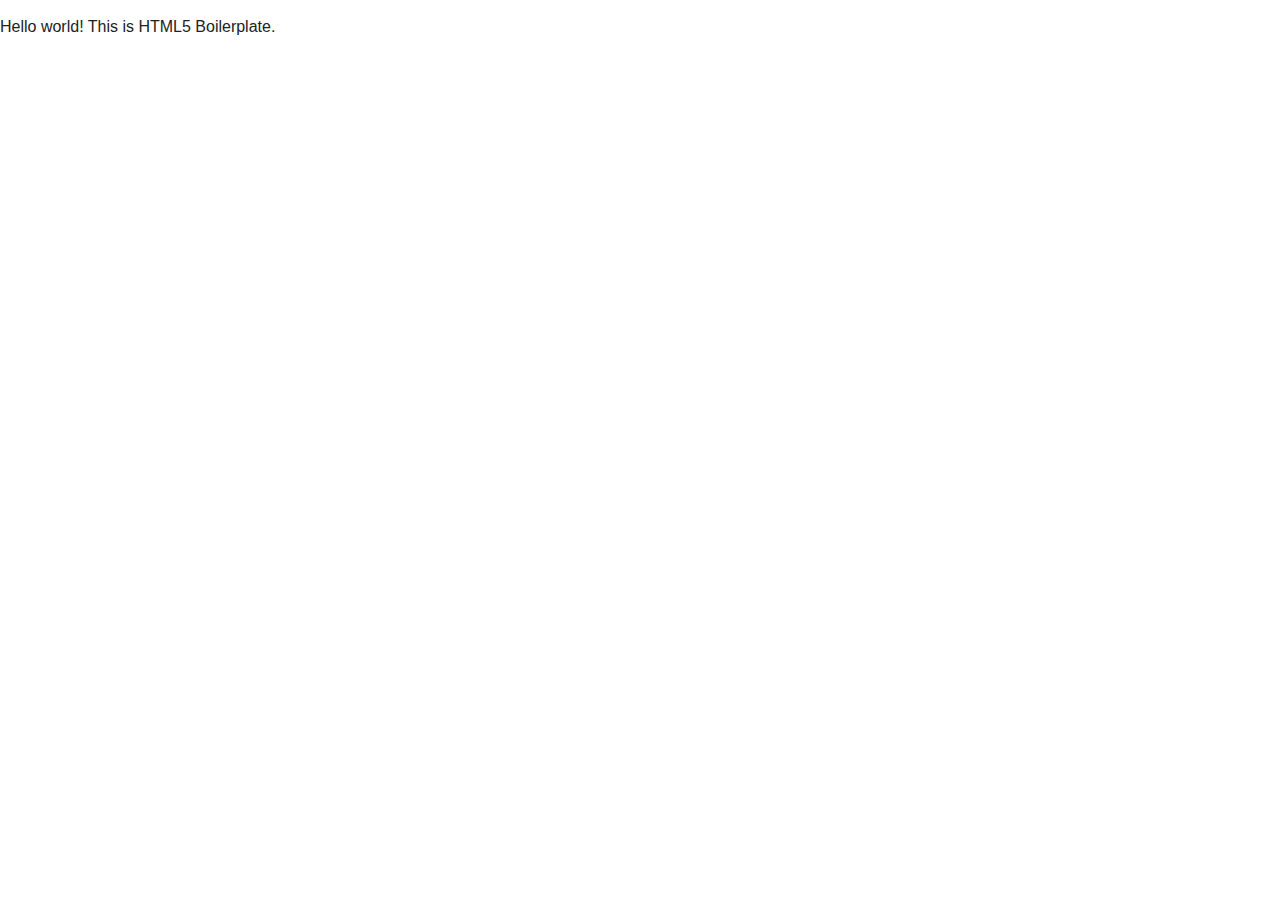
==== about/index.html @ 2ca526d1 "adding content and structure to responsive website design project" ====
<!doctype html>
<html class="no-js" lang="">
    <head>
        <meta charset="utf-8">
        <meta http-equiv="x-ua-compatible" content="ie=edge">
        <title></title>
        <meta name="description" content="">
        <meta name="viewport" content="width=device-width, initial-scale=1">

        <link rel="apple-touch-icon" href="../apple-touch-icon.png">
        <!-- Place favicon.ico in the root directory -->

        <link rel="stylesheet" href="../css/normalize.css">
        <link rel="stylesheet" href="../css/main.css">
        <script src="../js/vendor/modernizr-2.8.3.min.js"></script>
    </head>
    <body>
        <!--[if lt IE 8]>
            <p class="browserupgrade">You are using an <strong>outdated</strong> browser. Please <a href="http://browsehappy.com/">upgrade your browser</a> to improve your experience.</p>
        <![endif]-->

        <!-- Add your site or application content here -->
        <p>Hello world! This is HTML5 Boilerplate.</p>

        <script src="https://code.jquery.com/jquery-1.12.0.min.js"></script>
        <script>window.jQuery || document.write('<script src="../js/vendor/jquery-1.12.0.min.js"><\/script>')</script>
        <script src="../js/plugins.js"></script>
        <script src="../js/main.js"></script>

        <!-- Google Analytics: change UA-XXXXX-X to be your site's ID. -->
        <script>
            (function(b,o,i,l,e,r){b.GoogleAnalyticsObject=l;b[l]||(b[l]=
            function(){(b[l].q=b[l].q||[]).push(arguments)});b[l].l=+new Date;
            e=o.createElement(i);r=o.getElementsByTagName(i)[0];
            e.src='https://www.google-analytics.com/analytics.js';
            r.parentNode.insertBefore(e,r)}(window,document,'script','ga'));
            ga('create','UA-XXXXX-X','auto');ga('send','pageview');
        </script>
    </body>
</html>
---- css/main.css ----
/*! HTML5 Boilerplate v5.3.0 | MIT License | https://html5boilerplate.com/ */

/*
 * What follows is the result of much research on cross-browser styling.
 * Credit left inline and big thanks to Nicolas Gallagher, Jonathan Neal,
 * Kroc Camen, and the H5BP dev community and team.
 */

/* ==========================================================================
   Base styles: opinionated defaults
   ========================================================================== */

html {
    color: #222;
    font-size: 1em;
    line-height: 1.4;
}

/*
 * Remove text-shadow in selection highlight:
 * https://twitter.com/miketaylr/status/12228805301
 *
 * These selection rule sets have to be separate.
 * Customize the background color to match your design.
 */

::-moz-selection {
    background: #b3d4fc;
    text-shadow: none;
}

::selection {
    background: #b3d4fc;
    text-shadow: none;
}

/*
 * A better looking default horizontal rule
 */

hr {
    display: block;
    height: 1px;
    border: 0;
    border-top: 1px solid #ccc;
    margin: 1em 0;
    padding: 0;
}

/*
 * Remove the gap between audio, canvas, iframes,
 * images, videos and the bottom of their containers:
 * https://github.com/h5bp/html5-boilerplate/issues/440
 */

audio,
canvas,
iframe,
img,
svg,
video {
    vertical-align: middle;
}

/*
 * Remove default fieldset styles.
 */

fieldset {
    border: 0;
    margin: 0;
    padding: 0;
}

/*
 * Allow only vertical resizing of textareas.
 */

textarea {
    resize: vertical;
}

/* ==========================================================================
   Browser Upgrade Prompt
   ========================================================================== */

.browserupgrade {
    margin: 0.2em 0;
    background: #ccc;
    color: #000;
    padding: 0.2em 0;
}

/* ==========================================================================
   Author's custom styles
   ========================================================================== */

















/* ==========================================================================
   Helper classes
   ========================================================================== */

/*
 * Hide visually and from screen readers
 */

.hidden {
    display: none !important;
}

/*
 * Hide only visually, but have it available for screen readers:
 * http://snook.ca/archives/html_and_css/hiding-content-for-accessibility
 */

.visuallyhidden {
    border: 0;
    clip: rect(0 0 0 0);
    height: 1px;
    margin: -1px;
    overflow: hidden;
    padding: 0;
    position: absolute;
    width: 1px;
}

/*
 * Extends the .visuallyhidden class to allow the element
 * to be focusable when navigated to via the keyboard:
 * https://www.drupal.org/node/897638
 */

.visuallyhidden.focusable:active,
.visuallyhidden.focusable:focus {
    clip: auto;
    height: auto;
    margin: 0;
    overflow: visible;
    position: static;
    width: auto;
}

/*
 * Hide visually and from screen readers, but maintain layout
 */

.invisible {
    visibility: hidden;
}

/*
 * Clearfix: contain floats
 *
 * For modern browsers
 * 1. The space content is one way to avoid an Opera bug when the
 *    `contenteditable` attribute is included anywhere else in the document.
 *    Otherwise it causes space to appear at the top and bottom of elements
 *    that receive the `clearfix` class.
 * 2. The use of `table` rather than `block` is only necessary if using
 *    `:before` to contain the top-margins of child elements.
 */

.clearfix:before,
.clearfix:after {
    content: " "; /* 1 */
    display: table; /* 2 */
}

.clearfix:after {
    clear: both;
}

/* ==========================================================================
   EXAMPLE Media Queries for Responsive Design.
   These examples override the primary ('mobile first') styles.
   Modify as content requires.
   ========================================================================== */

@media only screen and (min-width: 35em) {
    /* Style adjustments for viewports that meet the condition */
}

@media print,
       (-webkit-min-device-pixel-ratio: 1.25),
       (min-resolution: 1.25dppx),
       (min-resolution: 120dpi) {
    /* Style adjustments for high resolution devices */
}

/* ==========================================================================
   Print styles.
   Inlined to avoid the additional HTTP request:
   http://www.phpied.com/delay-loading-your-print-css/
   ========================================================================== */

@media print {
    *,
    *:before,
    *:after,
    *:first-letter,
    *:first-line {
        background: transparent !important;
        color: #000 !important; /* Black prints faster:
                                   http://www.sanbeiji.com/archives/953 */
        box-shadow: none !important;
        text-shadow: none !important;
    }

    a,
    a:visited {
        text-decoration: underline;
    }

    a[href]:after {
        content: " (" attr(href) ")";
    }

    abbr[title]:after {
        content: " (" attr(title) ")";
    }

    /*
     * Don't show links that are fragment identifiers,
     * or use the `javascript:` pseudo protocol
     */

    a[href^="#"]:after,
    a[href^="javascript:"]:after {
        content: "";
    }

    pre,
    blockquote {
        border: 1px solid #999;
        page-break-inside: avoid;
    }

    /*
     * Printing Tables:
     * http://css-discuss.incutio.com/wiki/Printing_Tables
     */

    thead {
        display: table-header-group;
    }

    tr,
    img {
        page-break-inside: avoid;
    }

    img {
        max-width: 100% !important;
    }

    p,
    h2,
    h3 {
        orphans: 3;
        widows: 3;
    }

    h2,
    h3 {
        page-break-after: avoid;
    }
}
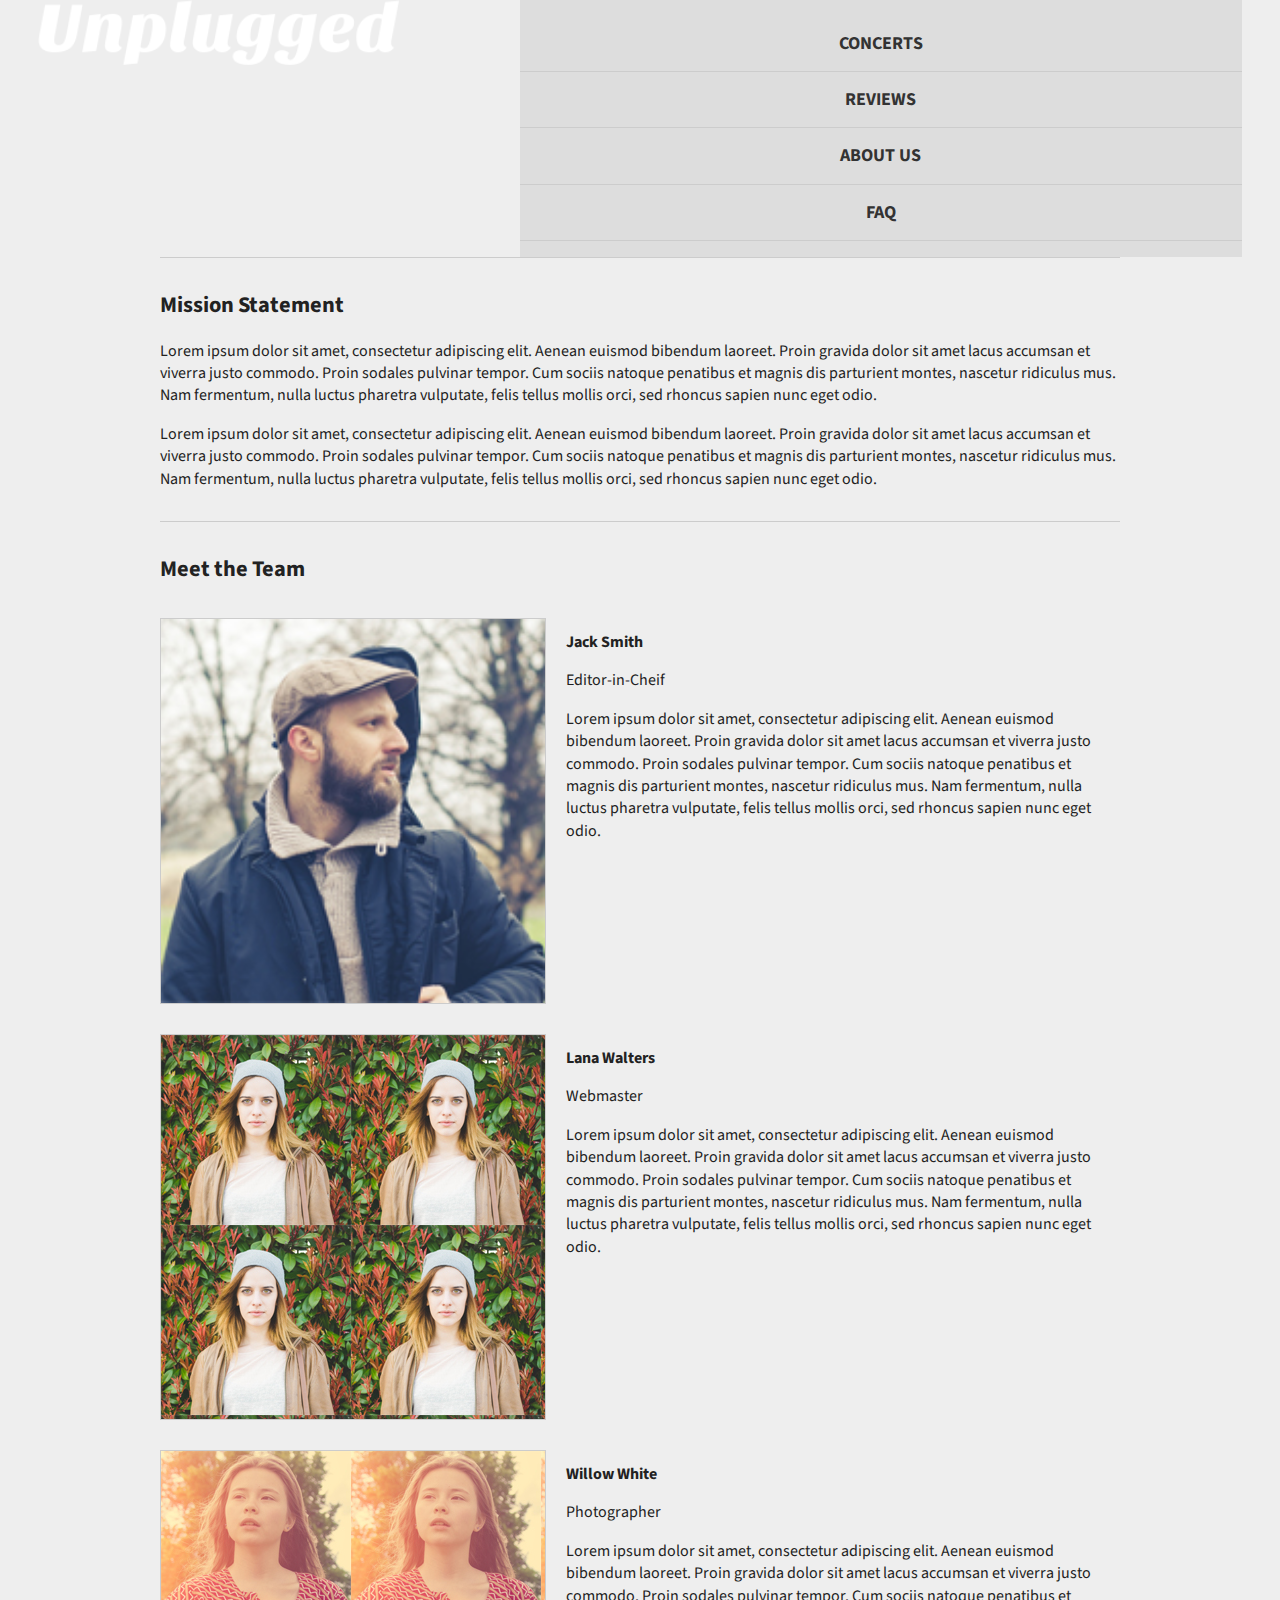
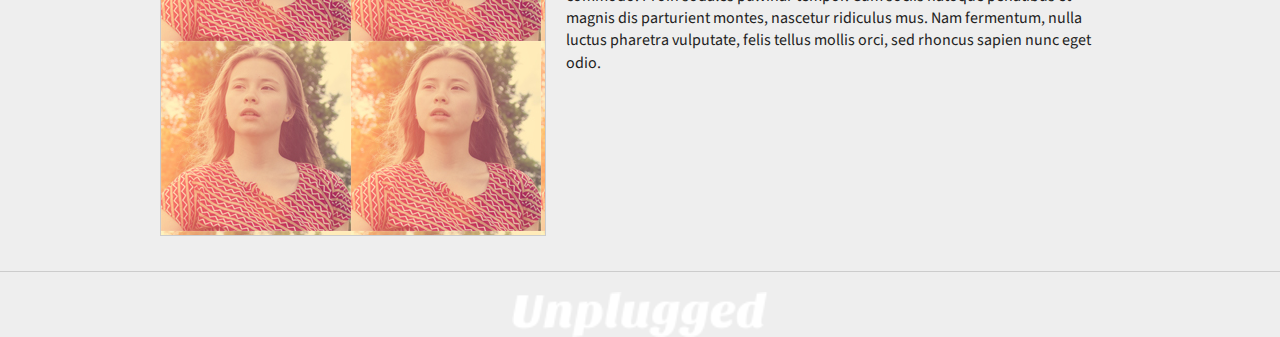
==== commit f4f6179b: "added all images, updated content and css" ====
--- a/about/index.html
+++ b/about/index.html
@@ -13,6 +13,11 @@
         <link rel="stylesheet" href="../css/normalize.css">
         <link rel="stylesheet" href="../css/main.css">
         <script src="../js/vendor/modernizr-2.8.3.min.js"></script>
+
+        <!-- Fonts -->
+        <link href='http://fonts.googleapis.com/css?family=Source+Sans+Pro:400,700,400italic,700italic' rel='stylesheet' type='text/css'>
+        <link rel="stylesheet" href="../css/font-awesome.min.css">
+        
     </head>
     <body>
         <!--[if lt IE 8]>
@@ -20,7 +25,62 @@
         <![endif]-->
 
         <!-- Add your site or application content here -->
-        <p>Hello world! This is HTML5 Boilerplate.</p>
+        <header class="main-header clearfix">
+            <h1 id="logo">
+                <a href="../index.html"><img src="../img/unplugged-logo-header.png" alt="Unplugged" /></a>
+            </h1>
+            <nav class="about-nav">
+                <ul>
+                    <li><a href="../concerts/index.html">Concerts</a></li>
+                    <li><a href="../reviews/index.html">Reviews</a></li>
+                    <li><a href="#">About Us</a></li>
+                    <li><a href="faq.html">FAQ</a></li>  
+                </ul>
+            </nav>
+        </header>
+        
+
+        <main>
+        
+            <div class="mission">
+                <h1>Mission Statement</h1>
+                <p>Lorem ipsum dolor sit amet, consectetur adipiscing elit. Aenean euismod bibendum laoreet. Proin gravida dolor sit amet lacus accumsan et viverra justo commodo. Proin sodales pulvinar tempor. Cum sociis natoque penatibus et magnis dis parturient montes, nascetur ridiculus mus. Nam fermentum, nulla luctus pharetra vulputate, felis tellus mollis orci, sed rhoncus sapien nunc eget odio.</p>
+
+                <p>Lorem ipsum dolor sit amet, consectetur adipiscing elit. Aenean euismod bibendum laoreet. Proin gravida dolor sit amet lacus accumsan et viverra justo commodo. Proin sodales pulvinar tempor. Cum sociis natoque penatibus et magnis dis parturient montes, nascetur ridiculus mus. Nam fermentum, nulla luctus pharetra vulputate, felis tellus mollis orci, sed rhoncus sapien nunc eget odio.</p>
+            </div><!--mission-->
+
+            <div class="team">
+                <h1>Meet the Team</h1>
+
+                <div class="team-member clearfix">
+                    <div class="team-img" id="team-img-jack"></div>
+                    <h2 class="team-name">Jack Smith</h2>
+                    <p class="team-title">Editor-in-Cheif</p>
+                    <p class="team-description">Lorem ipsum dolor sit amet, consectetur adipiscing elit. Aenean euismod bibendum laoreet. Proin gravida dolor sit amet lacus accumsan et viverra justo commodo. Proin sodales pulvinar tempor. Cum sociis natoque penatibus et magnis dis parturient montes, nascetur ridiculus mus. Nam fermentum, nulla luctus pharetra vulputate, felis tellus mollis orci, sed rhoncus sapien nunc eget odio.</p>
+                </div><!--team-member-->
+
+                <div class="team-member clearfix">
+                    <div class="team-img" id="team-img-lana"></div>
+                    <h2 class="team-name">Lana Walters</h2>
+                    <p class="team-title">Webmaster</p>
+                    <p class="team-description">Lorem ipsum dolor sit amet, consectetur adipiscing elit. Aenean euismod bibendum laoreet. Proin gravida dolor sit amet lacus accumsan et viverra justo commodo. Proin sodales pulvinar tempor. Cum sociis natoque penatibus et magnis dis parturient montes, nascetur ridiculus mus. Nam fermentum, nulla luctus pharetra vulputate, felis tellus mollis orci, sed rhoncus sapien nunc eget odio.</p>
+                </div><!--team-member-->
+
+                <div class="team-member clearfix">
+                    <div class="team-img" id="team-img-willow"></div>
+                    <h2 class="team-name">Willow White</h2>
+                    <p class="team-title">Photographer</p>
+                    <p class="team-description">Lorem ipsum dolor sit amet, consectetur adipiscing elit. Aenean euismod bibendum laoreet. Proin gravida dolor sit amet lacus accumsan et viverra justo commodo. Proin sodales pulvinar tempor. Cum sociis natoque penatibus et magnis dis parturient montes, nascetur ridiculus mus. Nam fermentum, nulla luctus pharetra vulputate, felis tellus mollis orci, sed rhoncus sapien nunc eget odio.</p>
+                </div><!--team-member-->
+            </div><!--team -->
+        </main> <!-- main-content -->
+        
+         <!-- Footer -->
+        <footer>
+            <div id="footer-logo">
+                <img src="../img/unplugged-logo-footer.png" alt="footer logo unplugged">
+            </div>
+        </footer>
 
         <script src="https://code.jquery.com/jquery-1.12.0.min.js"></script>
         <script>window.jQuery || document.write('<script src="../js/vendor/jquery-1.12.0.min.js"><\/script>')</script>
--- a/css/main.css
+++ b/css/main.css
@@ -95,10 +95,324 @@
    Author's custom styles
    ========================================================================== */
 
-
-
-
-
+/* COLOR HEX CODES for reference =============================================
+
+Dark Pink (Magenta): #b21e49;
+Light Grey: #eee;
+Bright Pink: #ff1256;
+Dark Grey: #222;
+Blue: #23a4cc;
+
+============================================= */
+
+/*GLOBAL STYLES*/
+body, html {
+    font-family: 'Source Sans Pro', sans-serif;
+    font-size: 16px;
+    color: #222;
+    background-color: #eee;
+}
+
+a {
+    font-weight: 700;
+    color: #23a4cc;
+    text-decoration: none;
+}
+
+p {
+    font-size: 1em;
+    line-height: 1.4;
+}
+
+img {
+    width: 100%;
+    height: auto;
+}
+
+h1, h2, h3, h4 {
+    font-weight: 700;
+}
+
+h1 {
+    font-size: 1.4em;
+    line-height: 1.6;
+}
+
+h2 {
+    font-size: 1em;
+}
+
+.btn {
+    background-color: #b21e49;
+    border: none;
+    color: #fff;
+    font-weight: 700;
+    text-transform: uppercase;
+    line-height: 2.5;
+    text-align: center;
+    box-shadow: 2px 2px 0px #DADADA;
+    height: 2.5em;
+    width: 100%;
+    display: block;
+}
+
+.btn:hover {
+    background-color: #ff1256;
+}
+
+input.btn {
+    background-color: #ff1256;
+}
+
+input.btn:hover {
+    background-color: #b21e49;
+}
+
+/*!!!!!!!!!!!!!!&&&&&%%%%%$$$$$######*** I DON'T SEE THIS CLASS ANYWHERE IN THE HTML FILES IN THE SOLUTION CODE **********/
+.no-border {
+    border: none;
+}
+
+/** Header =========*/
+
+.main-header {
+    width: 100%;
+    background: #eee;
+    margin: auto;
+}
+
+#logo {
+    width: 100%;
+    margin: 0 auto;
+    text-align: center;
+    padding: 0;
+}
+
+#logo img {
+    width: 100%;
+    margin: auto;
+}
+
+nav {
+    width: 100%;
+    background: #ddd;
+}
+
+nav ul {
+    list-style: none;
+    padding: 0;
+}
+
+nav ul li {
+    border-bottom: 1px solid #ccc;
+    text-align: center;
+    padding: 15px 0;
+}
+
+nav ul li a {
+    font-size: 1.125em;
+    text-transform: uppercase;
+    color: #333;
+}
+
+nav ul li a:hover {
+    color: #ff1256;
+}
+
+/** Main Content Area =========*/
+
+main {
+    width: 96%;
+    padding: 0 2%;
+    margin: auto;
+    max-width: 960px;
+}
+
+/* HOME PAGE AND REVIEWS PAGE ================================ */
+
+/* Featured News Item =========================== */
+
+.top-story {
+    width: 100%;
+    border-bottom: 1px solid #ccc;
+}
+
+.top-img {
+    width: 100%;
+    margin: 0;
+    height: auto;
+}
+
+/* Side Bar =========================== */
+
+.sidebar {
+    width: 100%;
+}
+
+.newsletter {
+    border-bottom: 1px solid #ccc;
+    padding-bottom: 20px;
+}
+
+.newsletter input {
+    width: 100%;
+    box-sizing: border-box;
+}
+
+.newsletter input[type="text"] {
+    margin-bottom: 10px;
+    padding: 5px 0;
+}
+
+.sidebar-upcoming,
+.sidebar-faq {
+    display: none;
+}
+
+.detail .newsletter {
+    border-bottom: none;
+}
+
+/* News/Reviews Feed Section =========================== */
+
+.feed {
+    width: 100%;
+}
+
+.feed p {
+    display: none;
+}
+
+.feed-item {
+    clear: both;
+    border-bottom: 1px solid #ccc;
+    padding-bottom: 15px;
+}
+
+.feed-type {
+    text-transform: uppercase;
+    font-size: 0.8em;
+}
+
+.feed-item h2 {
+    margin: 0;
+}
+
+.feed-item h2 a {
+    color: #222;
+}
+
+.feed-item h2 a:hover {
+    color: #23a4cc;
+}
+
+.feed-item:nth-child(7) {
+    border-bottom: none;
+}
+
+/*THESE ARE MOBILE STYLES, RIGHT?? SO WHY AREN'T THEY 45% AND 50% ON SAME LINE IN MOBILE VIEW??
+THEY DON'T SPLIT UNTIL 940px*/
+.feed-img {
+    width: 45%;
+    padding-left: 0;
+    padding-right: 2.5%;
+    float: left;
+    margin: 0;
+    /*OPTION B:*/
+    /*width: 45%;
+    float: left;
+    margin: 0;
+    padding-right: 3%;*/
+}
+
+.feed-info {
+    width: 50%;
+    padding-left: 2.5%;
+    padding-right: 0;
+    float: left;
+    /*OPTION B:*/
+    /*width: 42%;
+    float: left;*/
+}
+
+/* DETAIL PAGES ================================ */
+
+.reviews-img, .news-img {
+    width: 100%;
+    margin: 0;
+}
+
+/* ABOUT PAGE ================================ */
+    
+.mission {
+    border-top: 1px solid #ccc;
+    border-bottom: 1px solid #ccc;
+    padding: 15px 0;
+}
+
+.team {
+    padding-top: 15px;
+}
+
+.team-member {
+    padding: 15px 0;
+}
+
+.team-img {
+    background-position: center;
+    background-size: cover;
+    background-repeat: no-repeat;
+    width: 40%;
+    padding-bottom: 40%;
+    float: left;
+    margin-right: 20px;
+    border: 1px solid #ccc;
+}
+
+.team-name {
+
+}
+
+.team-description {
+
+}
+
+#team-img-jack {
+    background: url('../img/team-member-1-jack.jpg');
+}
+
+#team-img-lana {
+    background: url('../img/team-member-2-lana.jpg');
+}
+
+#team-img-willow {
+    background: url('../img/team-member-3-willow.jpg');
+}
+
+#team-img-jack {
+    background-position: center;
+    background-size: cover;
+    background-repeat: no-repeat;
+}
+
+/** Footer =========*/
+
+footer {
+    width: 100%;
+    margin: auto;
+    border-top: 1px solid #ccc;
+    padding-top: 20px;
+    margin-top: 20px;
+    clear: both;
+}
+
+#footer-logo {
+    width: 47.5%;
+    margin: auto;
+}
+
+/*!!!! CLEARFIX !!!!!
+SEE LINES 372-392. Clearfix is only used there. No CSS for .clearfix that doesn't ALSO have a pseudoclass. So why did we add the clearfix class like 8 times in index.html???  Does it actually do anything??? Since the CSS is only for pseudoclasses???*/
 
 
 
@@ -191,15 +505,182 @@
    Modify as content requires.
    ========================================================================== */
 
-@media only screen and (min-width: 35em) {
-    /* Style adjustments for viewports that meet the condition */
-}
-
-@media print,
-       (-webkit-min-device-pixel-ratio: 1.25),
-       (min-resolution: 1.25dppx),
-       (min-resolution: 120dpi) {
-    /* Style adjustments for high resolution devices */
+/*Going UP in size from mobile = using the min-width property. As soon as browser window or device size is at LEAST the specified min-width, styles will change.*/
+
+@media screen and (min-width: 768px) {
+    /*Tablet styles*/
+    
+    /*Header*/
+    .main-header {
+        width: 94%;
+    }
+
+    #logo {
+        width: 40%;
+        float: left;
+    }
+
+    nav {
+        width: 60%;
+        float: right;
+    }
+    
+    /* Featured News Item (Hero Area) =========================== */
+    .top-story {
+        width: 100%;
+    }
+
+    .top-img {
+        width: 57%;
+        float: left;
+        padding-right: 3%;
+    }
+
+    .top-info {
+        width: 37%;
+        float: left;
+    }
+    
+    /* Side Bar =========================== */
+    .sidebar {
+        clear: both;
+        width: 37%;
+        float: right;
+    }
+
+    .sidebar-upcoming, .sidebar-faq {
+        display: block;
+    }
+
+    /* News/Reviews Feed Section =========================== */
+    .feed {
+        width: 60%;
+        float: left;
+        border-right: 1px solid #ccc;
+    }
+ 
+    .feed-img {
+        width: 35%;
+    }
+
+    /* Detail Pages ================================ */
+    .reviews-img, .news-img {
+        width: 50%;
+        margin: 2%;
+        float: left;
+    }
+ 
+    .detail-title {
+        width: 48%;
+        float: left;
+    }
+
+    aside.detail {
+        width: 100%;    
+    }
+
+    .detail .newsletter h2 {
+        display: inline;
+    }
+
+    .detail .newsletter input {
+        display: inline;
+    }
+
+    /* Footer =========================== */
+    footer {
+        width: 100%;
+        clear: both;
+    }
+
+    #footer-logo {
+        width: 30%;
+        margin: auto;
+    }
+}
+
+@media screen and (min-width: 940px) {
+    /*Desktop styles*/
+    /* Header =========================== */
+    #logo {
+        width: 30%;
+    }
+    nav {
+        width: 60%;
+    }
+    
+    /* Featured News Item =========================== */    
+    .top-story {
+        width: 65%;
+        float: left;
+        border: none;
+    }
+
+    .top-img {
+        width: 100%;
+    }
+    
+    .top-info {
+        width: 100%;
+        float: none;
+    }
+    
+    /* Side Bar =========================== */
+    .sidebar {
+        clear: none;
+        width: 30%;
+        float: right;
+    }
+    
+    /* News/Reviews Feed Section =========================== */
+    .feed {
+        width: 100%;
+        float: none;
+        clear: both;    
+    }
+    
+    .feed p {
+        display: block;
+    }
+ 
+    .feed-img {
+        width: 20%;
+    }
+    
+    /* DETAILED PAGES ================================ */
+    article.detailed-content {
+        width: 65%;
+        float: left;
+    }
+    
+    .reviews-img, .news-img {
+        width: 100%;
+        float: none;
+    }
+    
+    .detail-title {
+        width: 100%;
+        float: none;
+    }
+
+    .detail {
+        width: 30%;
+        float: left;
+    }
+    
+    .detail .newsletter input {
+        display: block;
+        width: 100%;
+    }
+    
+    /* Footer =========================== */
+    footer {
+        width: 100%;
+    }   
+
+    #footer-logo {
+        width: 20%;
+    }   
 }
 
 /* ==========================================================================
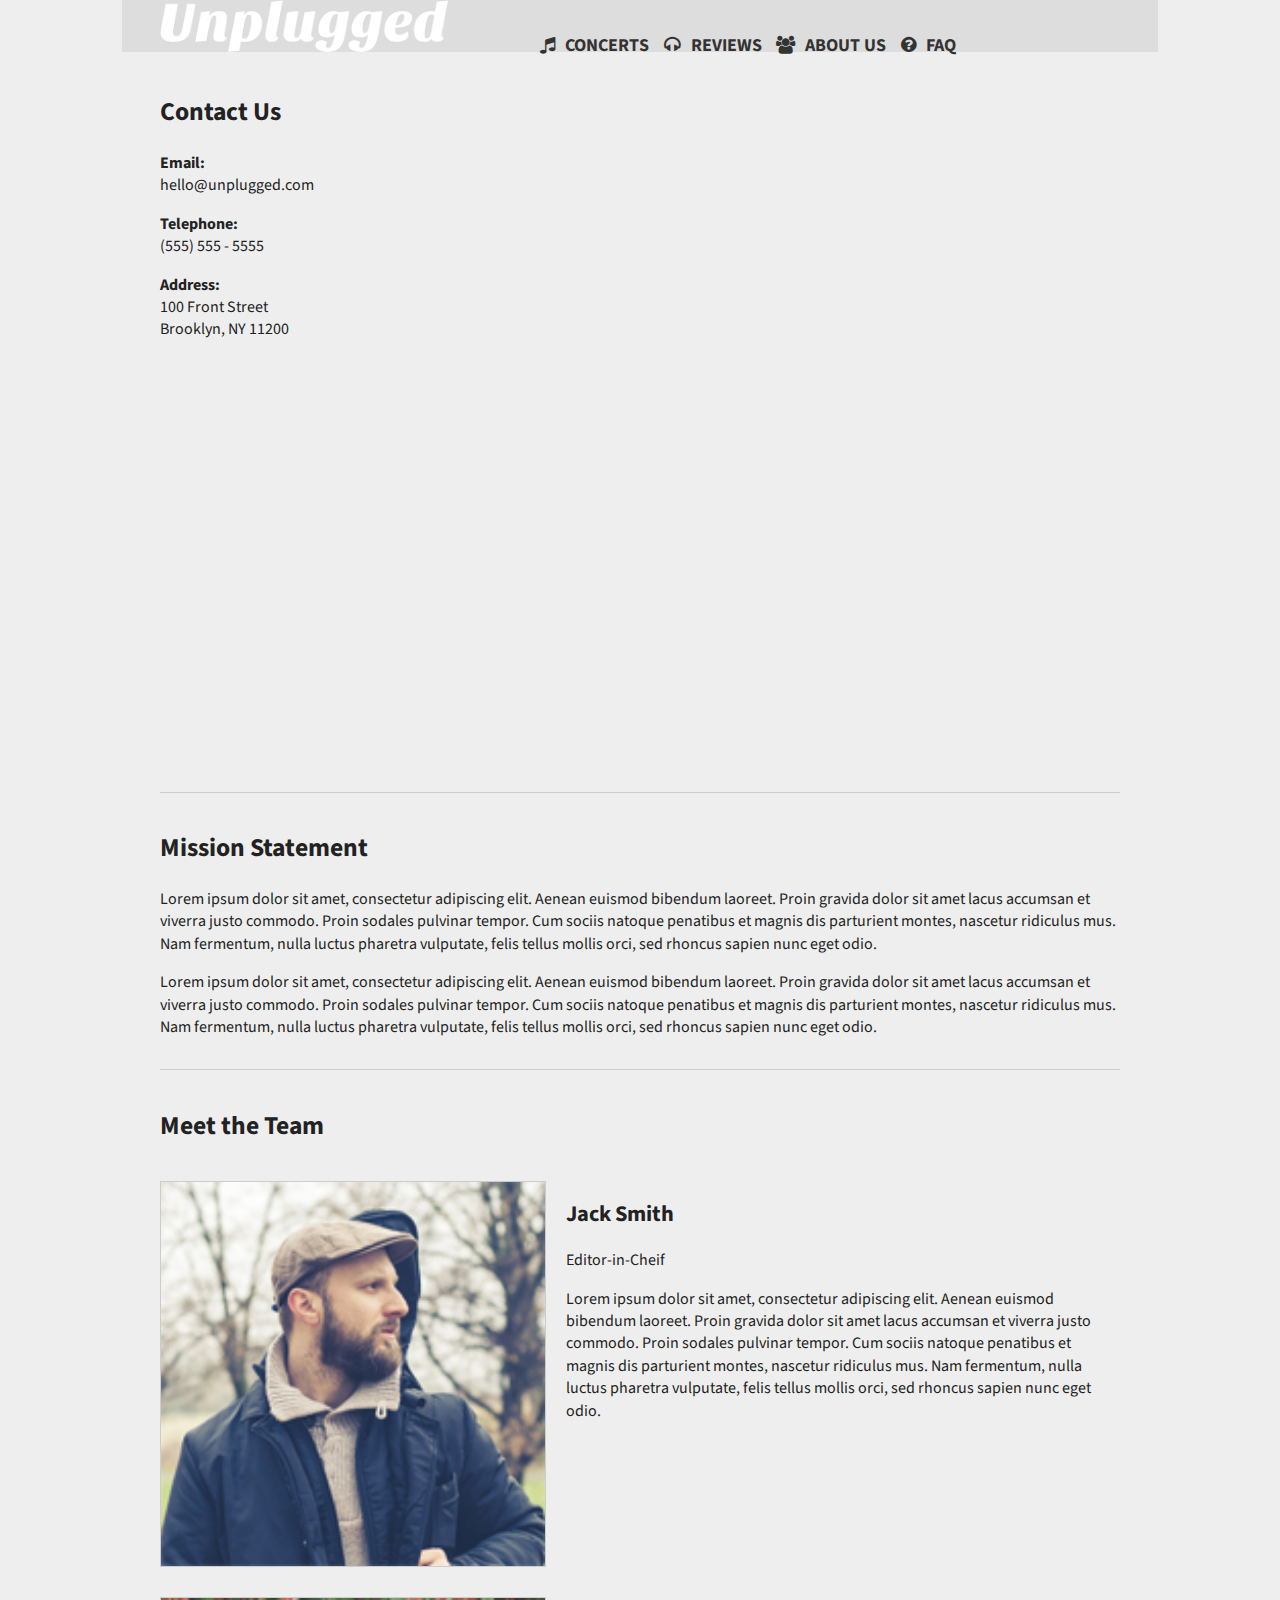
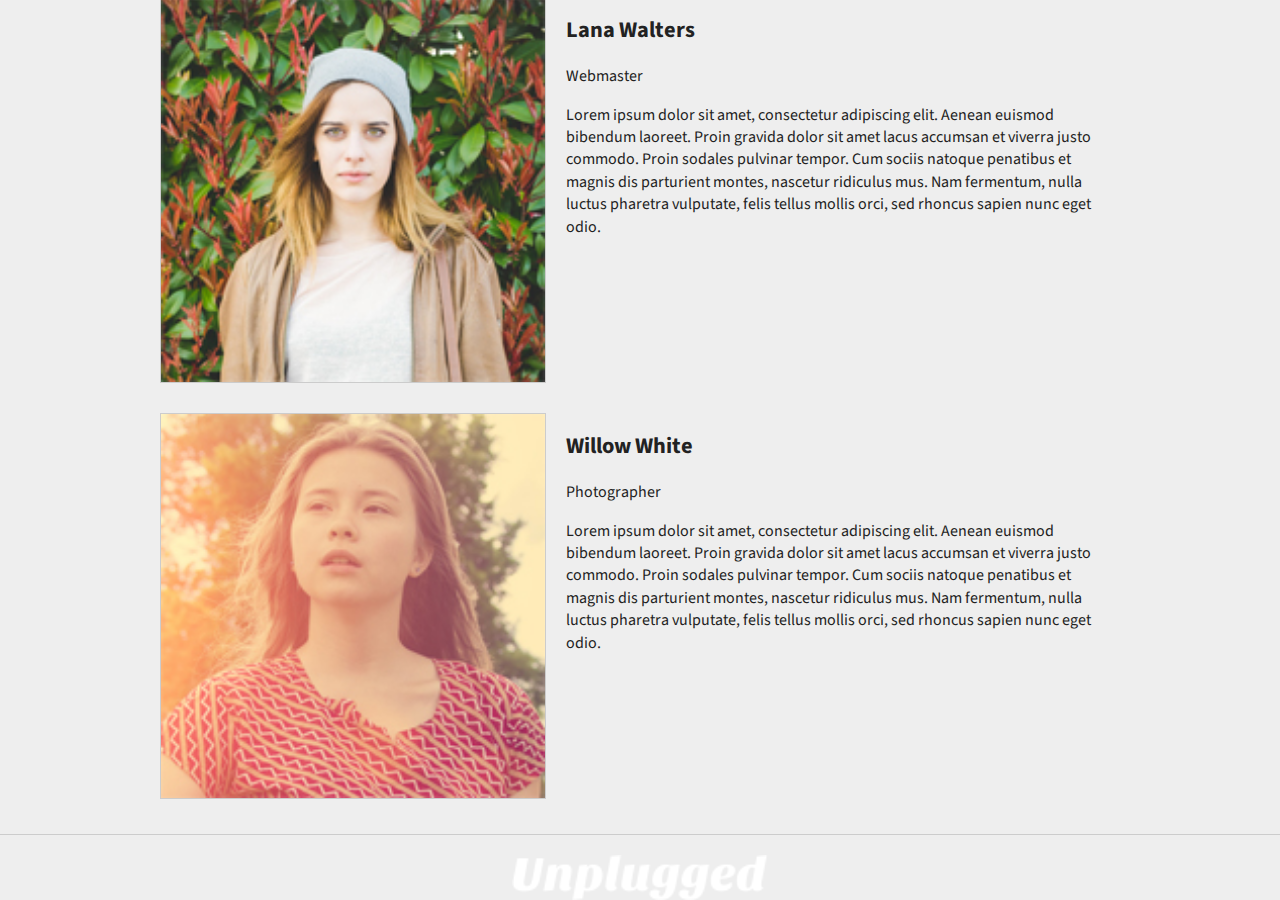
==== commit f8cfd365: "font awesome icons in nav on every page" ====
--- a/about/index.html
+++ b/about/index.html
@@ -12,6 +12,7 @@
 
         <link rel="stylesheet" href="../css/normalize.css">
         <link rel="stylesheet" href="../css/main.css">
+        <link rel="stylesheet" href="../css/font-awesome.min.css">
         <script src="../js/vendor/modernizr-2.8.3.min.js"></script>
 
         <!-- Fonts -->
@@ -31,49 +32,69 @@
             </h1>
             <nav class="about-nav">
                 <ul>
-                    <li><a href="../concerts/index.html">Concerts</a></li>
-                    <li><a href="../reviews/index.html">Reviews</a></li>
-                    <li><a href="#">About Us</a></li>
-                    <li><a href="faq.html">FAQ</a></li>  
+                    <li><a href="../concerts/index.html"><i class="fa fa-music"></i>Concerts</a></li>
+                    <li><a href="../reviews/index.html"><i class="fa fa-headphones"></i>Reviews</a></li>
+                    <li><a href="../about/index.html"><i class="fa fa-users"></i>About Us</a></li>
+                    <li><a href="../about/faq.html"><i class="fa fa-question-circle"></i>FAQ</a></li> 
                 </ul>
             </nav>
         </header>
-        
 
         <main>
-        
-            <div class="mission">
+            <!-- CONTACT US -->
+            <div class="contact-info">
+                <h1>Contact Us</h1>
+                <ul>
+                    <li class="strong">Email:</li><br>
+                    <li>hello@unplugged.com</li>
+                 </ul>
+                 <ul>
+                    <li class="strong">Telephone:</li><br>
+                    <li>(555) 555 - 5555</li>
+                 </ul>
+                 <ul>
+                    <li class="strong">Address:</li><br>
+                    <li>100 Front Street <br> Brooklyn, NY 11200</li>
+                 </ul>
+            </div>
+
+            <div class="map-container">
+                <iframe src="https://www.google.com/maps/embed?pb=!1m18!1m12!1m3!1d3024.7122036570754!2d-73.9888594!3d40.7023356!2m3!1f0!2f0!3f0!3m2!1i1024!2i768!4f13.1!3m3!1m2!1s0x89c25a33e27d5035%3A0x155d5b662b4ec4b8!2s100+Front+St%2C+Brooklyn%2C+NY+11201%2C+USA!5e0!3m2!1sen!2sca!4v1436979612609" width="600" height="450" frameborder="0" style="border:0" allowfullscreen></iframe>
+            </div>
+
+            <!-- MISSION -->
+            <div class="mission clearfix">
                 <h1>Mission Statement</h1>
                 <p>Lorem ipsum dolor sit amet, consectetur adipiscing elit. Aenean euismod bibendum laoreet. Proin gravida dolor sit amet lacus accumsan et viverra justo commodo. Proin sodales pulvinar tempor. Cum sociis natoque penatibus et magnis dis parturient montes, nascetur ridiculus mus. Nam fermentum, nulla luctus pharetra vulputate, felis tellus mollis orci, sed rhoncus sapien nunc eget odio.</p>
 
                 <p>Lorem ipsum dolor sit amet, consectetur adipiscing elit. Aenean euismod bibendum laoreet. Proin gravida dolor sit amet lacus accumsan et viverra justo commodo. Proin sodales pulvinar tempor. Cum sociis natoque penatibus et magnis dis parturient montes, nascetur ridiculus mus. Nam fermentum, nulla luctus pharetra vulputate, felis tellus mollis orci, sed rhoncus sapien nunc eget odio.</p>
-            </div><!--mission-->
-
+            </div>
+            <!-- MEET THE TEAM -->
             <div class="team">
                 <h1>Meet the Team</h1>
-
+                <!-- Team Member 1: Jack -->
                 <div class="team-member clearfix">
                     <div class="team-img" id="team-img-jack"></div>
                     <h2 class="team-name">Jack Smith</h2>
                     <p class="team-title">Editor-in-Cheif</p>
                     <p class="team-description">Lorem ipsum dolor sit amet, consectetur adipiscing elit. Aenean euismod bibendum laoreet. Proin gravida dolor sit amet lacus accumsan et viverra justo commodo. Proin sodales pulvinar tempor. Cum sociis natoque penatibus et magnis dis parturient montes, nascetur ridiculus mus. Nam fermentum, nulla luctus pharetra vulputate, felis tellus mollis orci, sed rhoncus sapien nunc eget odio.</p>
-                </div><!--team-member-->
-
+                </div>
+                <!-- Team Member 2: Lana -->
                 <div class="team-member clearfix">
                     <div class="team-img" id="team-img-lana"></div>
                     <h2 class="team-name">Lana Walters</h2>
                     <p class="team-title">Webmaster</p>
                     <p class="team-description">Lorem ipsum dolor sit amet, consectetur adipiscing elit. Aenean euismod bibendum laoreet. Proin gravida dolor sit amet lacus accumsan et viverra justo commodo. Proin sodales pulvinar tempor. Cum sociis natoque penatibus et magnis dis parturient montes, nascetur ridiculus mus. Nam fermentum, nulla luctus pharetra vulputate, felis tellus mollis orci, sed rhoncus sapien nunc eget odio.</p>
-                </div><!--team-member-->
-
+                </div>
+                <!-- Team Member 3: Willow -->
                 <div class="team-member clearfix">
                     <div class="team-img" id="team-img-willow"></div>
                     <h2 class="team-name">Willow White</h2>
                     <p class="team-title">Photographer</p>
                     <p class="team-description">Lorem ipsum dolor sit amet, consectetur adipiscing elit. Aenean euismod bibendum laoreet. Proin gravida dolor sit amet lacus accumsan et viverra justo commodo. Proin sodales pulvinar tempor. Cum sociis natoque penatibus et magnis dis parturient montes, nascetur ridiculus mus. Nam fermentum, nulla luctus pharetra vulputate, felis tellus mollis orci, sed rhoncus sapien nunc eget odio.</p>
-                </div><!--team-member-->
-            </div><!--team -->
-        </main> <!-- main-content -->
+                </div>
+            </div>
+        </main> 
         
          <!-- Footer -->
         <footer>
--- a/css/main.css
+++ b/css/main.css
@@ -160,6 +160,10 @@
     background-color: #ff1256;
 }
 
+.btn i {
+    padding-right: 10px;
+}
+
 input.btn {
     background-color: #ff1256;
 }
@@ -185,7 +189,6 @@
     width: 100%;
     margin: 0 auto;
     text-align: center;
-    padding: 0;
 }
 
 #logo img {
@@ -217,6 +220,10 @@
 
 nav ul li a:hover {
     color: #ff1256;
+}
+
+nav i {
+    padding-right: 10px;
 }
 
 /** Main Content Area =========*/
@@ -241,6 +248,10 @@
     width: 100%;
     margin: 0;
     height: auto;
+}
+
+.top-img img {
+    width: 100%;
 }
 
 /* Side Bar =========================== */
@@ -342,8 +353,76 @@
     margin: 0;
 }
 
+/* CONCERT PAGE ================================ */
+.concert-item {
+    padding-top: 5%;
+}
+
+.concert-item h3 {
+    text-align: center;
+    text-transform: uppercase;
+    border: 2px solid #ddd;
+    width: 3em;
+    height: 3em;
+    float: left;
+    margin: 0 5% 0 0;
+}
+
+.concert-item p {
+    display: block;
+    margin: 0;
+    line-height: 1;
+}
+
+.concert-item:nth-child(7) {
+    border-bottom: 1px solid #ccc;
+}
+
+.concert-item:nth-child(10) {
+    border-bottom: none;
+}
+
+.concert-copy {
+    float: left;
+    width: 75%;
+}
+
+.concert-main aside{
+    display: none;
+}
+
+
 /* ABOUT PAGE ================================ */
     
+.contact-info ul {
+    list-style: none;
+    padding: 0;
+}
+
+.contact-info ul li {
+    display: inline-block;
+    vertical-align: top;
+}
+
+.strong {
+    font-weight: 700;
+}
+
+.map-container {
+    position: relative;
+    padding-bottom: 75%;
+    height: 0;
+    overflow: hidden;
+}
+ 
+.map-container iframe {
+    position: absolute;
+    top: 0;
+    left: 0;
+    width: 100%;
+    height: 100%;
+}
+
 .mission {
     border-top: 1px solid #ccc;
     border-bottom: 1px solid #ccc;
@@ -359,9 +438,6 @@
 }
 
 .team-img {
-    background-position: center;
-    background-size: cover;
-    background-repeat: no-repeat;
     width: 40%;
     padding-bottom: 40%;
     float: left;
@@ -369,14 +445,6 @@
     border: 1px solid #ccc;
 }
 
-.team-name {
-
-}
-
-.team-description {
-
-}
-
 #team-img-jack {
     background: url('../img/team-member-1-jack.jpg');
 }
@@ -389,7 +457,9 @@
     background: url('../img/team-member-3-willow.jpg');
 }
 
-#team-img-jack {
+#team-img-jack,
+#team-img-lana,
+#team-img-willow {
     background-position: center;
     background-size: cover;
     background-repeat: no-repeat;
@@ -513,6 +583,10 @@
     /*Header*/
     .main-header {
         width: 94%;
+        max-width: 960px;
+        margin: auto;
+        background-color: #ddd;
+        padding: 0 3%;
     }
 
     #logo {
@@ -524,10 +598,29 @@
         width: 60%;
         float: right;
     }
+
+    nav ul {
+        margin: 0;
+    }
+
+    nav ul li {
+        display: inline;
+        padding: 0 1%;
+        border: none;
+        line-height: 2;
+        position: relative;
+        top: 16px;
+    }
+
+    .about-nav {
+        padding: 0 1%;
+    }
     
     /* Featured News Item (Hero Area) =========================== */
     .top-story {
         width: 100%;
+        padding-top: 40px;
+        padding-bottom: 20px;
     }
 
     .top-img {
@@ -537,7 +630,7 @@
     }
 
     .top-info {
-        width: 37%;
+        width: 40%;
         float: left;
     }
     
@@ -548,8 +641,11 @@
         float: right;
     }
 
-    .sidebar-upcoming, .sidebar-faq {
+    .sidebar-upcoming, 
+    .sidebar-faq {
         display: block;
+        border-bottom: 1px solid #ccc;
+        padding-bottom: 20px;
     }
 
     /* News/Reviews Feed Section =========================== */
@@ -563,28 +659,69 @@
         width: 35%;
     }
 
+    .feed-info {
+        width: 57%;
+    }
+
     /* Detail Pages ================================ */
+    .detailed-content {
+        padding-top: 30px;
+    }
+
     .reviews-img, .news-img {
         width: 50%;
-        margin: 2%;
-        float: left;
+        margin: 0;
+        float: left;
+        margin-right: 3%;
     }
  
     .detail-title {
-        width: 48%;
-        float: left;
-    }
-
-    aside.detail {
+        width: 47%;
+        float: left;
+    }
+
+    .detail {
         width: 100%;    
     }
 
-    .detail .newsletter h2 {
+    .detail .newsletter {
+        border: none;
+    } 
+
+    /*.detail .newsletter h2 {
         display: inline;
-    }
+    }*/
 
     .detail .newsletter input {
         display: inline;
+        width: 70%;
+    }
+
+    .detail .newslette .btn {
+        width: 25%;
+    }
+
+    .detail .newsletter input[type="text"] {
+        padding: 7px 0;
+        margin-right: 2%;
+    }
+
+    ul.article-meta-info {
+        list-style: none;
+        padding: 0;
+        width: 100%;
+        height: 2em;
+    }
+
+    ul.article-meta-info li {
+        display: inline;
+        margin-bottom: 10px;
+    }
+
+    .article-author {
+        padding-right: 10px;
+        border-right: 1px solid;
+        margin-right: 10px;
     }
 
     /* Footer =========================== */
@@ -601,12 +738,33 @@
 
 @media screen and (min-width: 940px) {
     /*Desktop styles*/
+    
+    h1 {
+        font-size: 1.6em;
+        line-height: 1.8em;
+    }
+
+    h2 {
+        font-size: 1.4em;
+    }
+
     /* Header =========================== */
     #logo {
         width: 30%;
     }
+    
     nav {
         width: 60%;
+    }
+
+    nav ul li {
+        top: 28px;
+    }
+
+    /*  Main Content =========================== */
+    
+    main {
+        margin-top: 20px;
     }
     
     /* Featured News Item =========================== */    
@@ -614,10 +772,19 @@
         width: 65%;
         float: left;
         border: none;
+        padding-top: 10px;
+        border-right: 1px solid #ccc;
+        padding-right: 2%;
     }
 
     .top-img {
         width: 100%;
+        max-width: 620px;
+        padding-bottom: 1em;
+    }
+
+    .top-img img {
+        max-width: 620px;
     }
     
     .top-info {
@@ -631,26 +798,40 @@
         width: 30%;
         float: right;
     }
+
+    .sidebar-faq {
+        border: none;
+    }
     
     /* News/Reviews Feed Section =========================== */
     .feed {
         width: 100%;
         float: none;
-        clear: both;    
+        clear: both;
+        padding-top: 20px;
+        border-top: 1px solid #ccc;
+        border-right: none;    
     }
     
     .feed p {
         display: block;
+        margin-top: 0;
+    }
+
+    .feed h2 {
+        margin: 0;
     }
  
     .feed-img {
         width: 20%;
     }
     
-    /* DETAILED PAGES ================================ */
+    /* DETAIL PAGES ================================ */
     article.detailed-content {
         width: 65%;
         float: left;
+        padding-right: 2.5%;
+        border-right: 1px solid #ccc;
     }
     
     .reviews-img, .news-img {
@@ -666,11 +847,31 @@
     .detail {
         width: 30%;
         float: left;
+        padding-left: 2%;
     }
     
     .detail .newsletter input {
         display: block;
         width: 100%;
+    }
+
+    .detail .newsletter .btn {
+        width: 100%;
+    }
+
+    aside.detail .newsletter input[type="text"] {
+        margin-right: 0;
+    }
+
+    /* ABOUT PAGE ================================ */
+    
+    .contact-info {
+        float: left;
+        margin-right: 3%;
+    }
+
+    .map-container iframe {
+        float: left;
     }
     
     /* Footer =========================== */
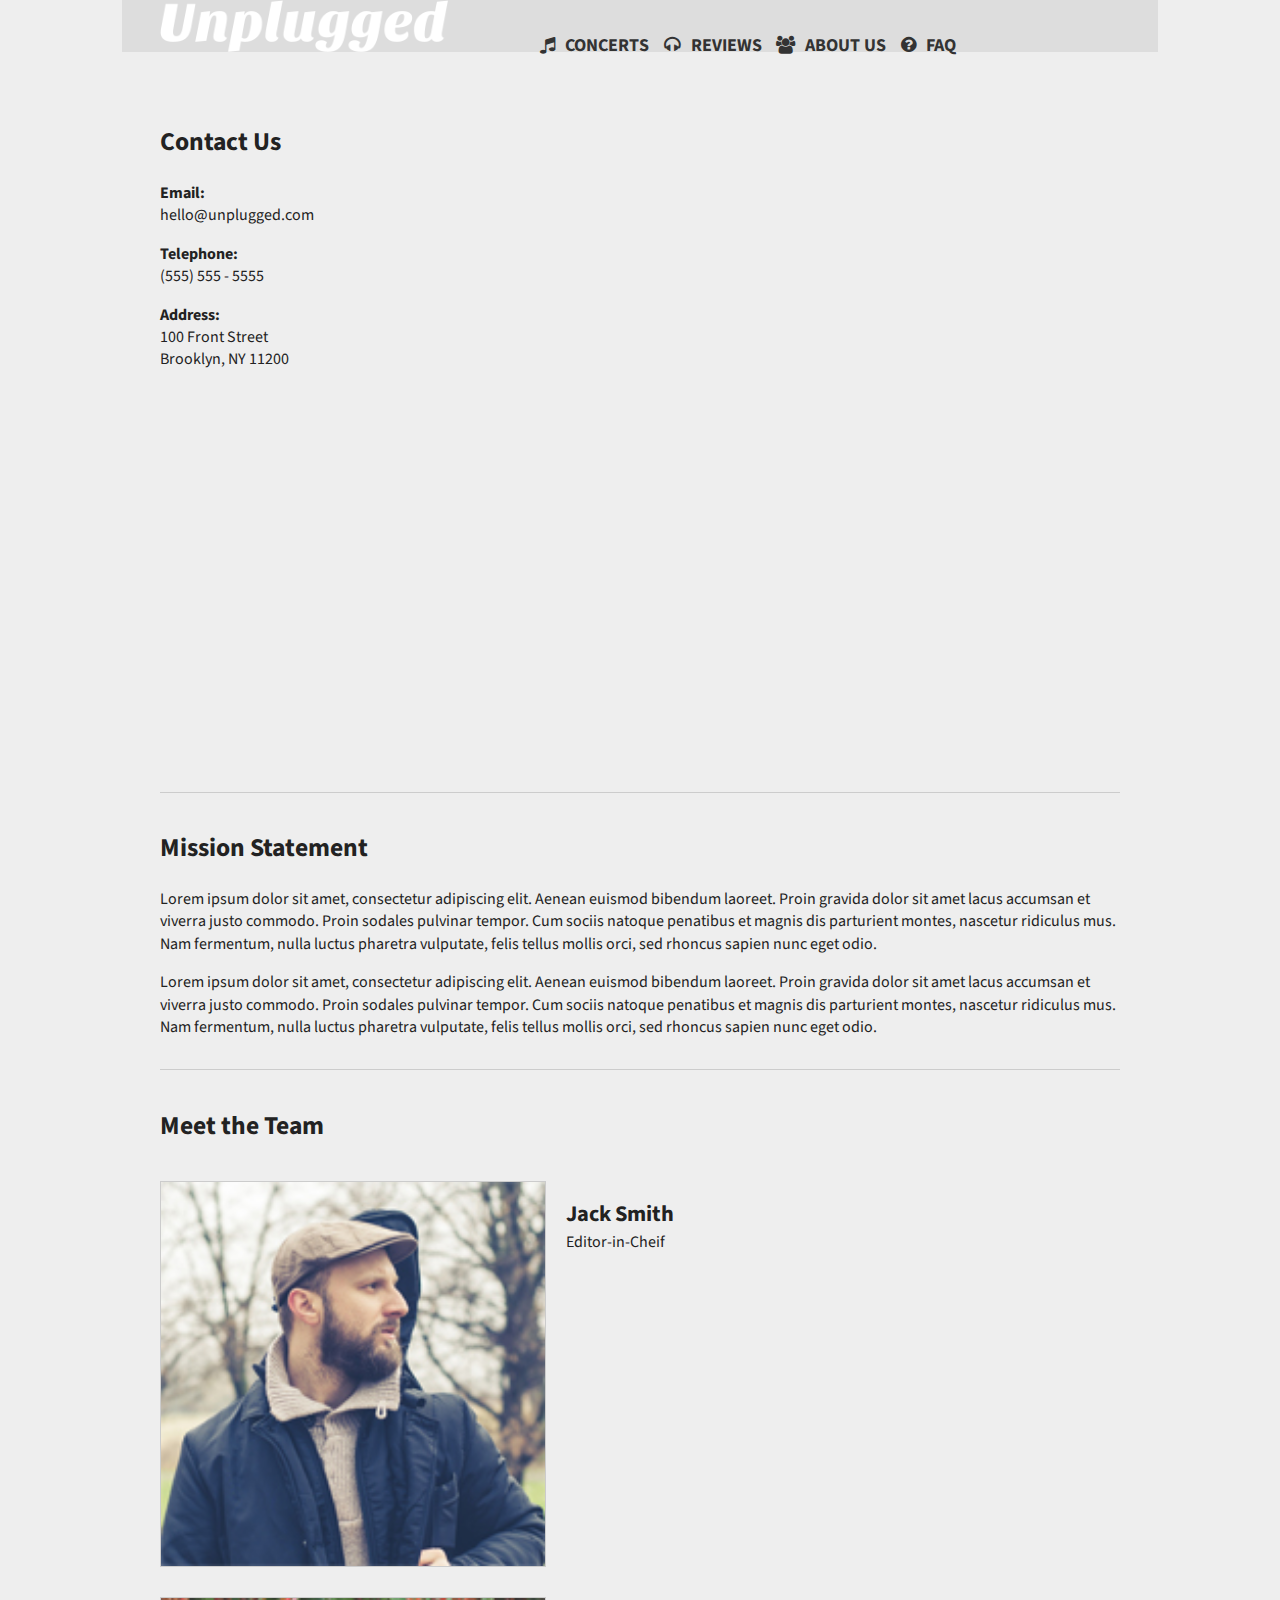
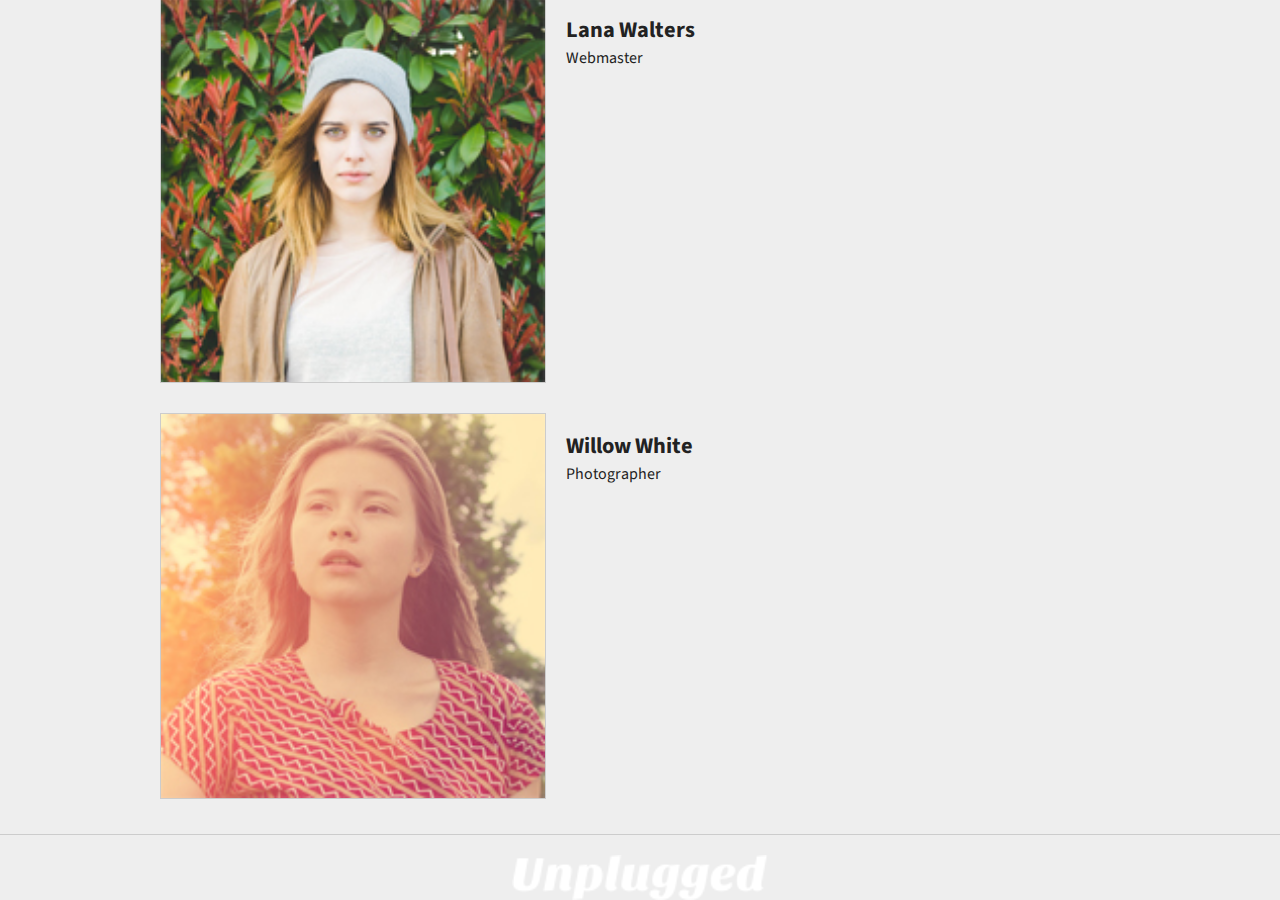
==== commit 8f769f9c: "checked and updated all links" ====
--- a/about/index.html
+++ b/about/index.html
@@ -99,7 +99,7 @@
          <!-- Footer -->
         <footer>
             <div id="footer-logo">
-                <img src="../img/unplugged-logo-footer.png" alt="footer logo unplugged">
+                <a href="../index.html"><img src="../img/unplugged-logo-footer.png" alt="footer logo unplugged"></a>
             </div>
         </footer>
 
--- a/css/main.css
+++ b/css/main.css
@@ -387,13 +387,21 @@
     width: 75%;
 }
 
-.concert-main aside{
+.concert-main aside {
     display: none;
 }
 
-
 /* ABOUT PAGE ================================ */
     
+.contact-area {
+    padding-top: 30px;
+}
+
+.contact-info {
+    width: 100%;
+    padding-top: 30px;
+}
+
 .contact-info ul {
     list-style: none;
     padding: 0;
@@ -402,10 +410,6 @@
 .contact-info ul li {
     display: inline-block;
     vertical-align: top;
-}
-
-.strong {
-    font-weight: 700;
 }
 
 .map-container {
@@ -423,10 +427,15 @@
     height: 100%;
 }
 
+.strong {
+    font-weight: 700;
+}
+
 .mission {
     border-top: 1px solid #ccc;
     border-bottom: 1px solid #ccc;
     padding: 15px 0;
+    width: 100%;
 }
 
 .team {
@@ -443,6 +452,18 @@
     float: left;
     margin-right: 20px;
     border: 1px solid #ccc;
+}
+
+.team-name {
+    margin-bottom: 0;
+}
+
+.team-title {
+    margin-top: 0;
+}
+
+.team-description {
+    display: none;
 }
 
 #team-img-jack {
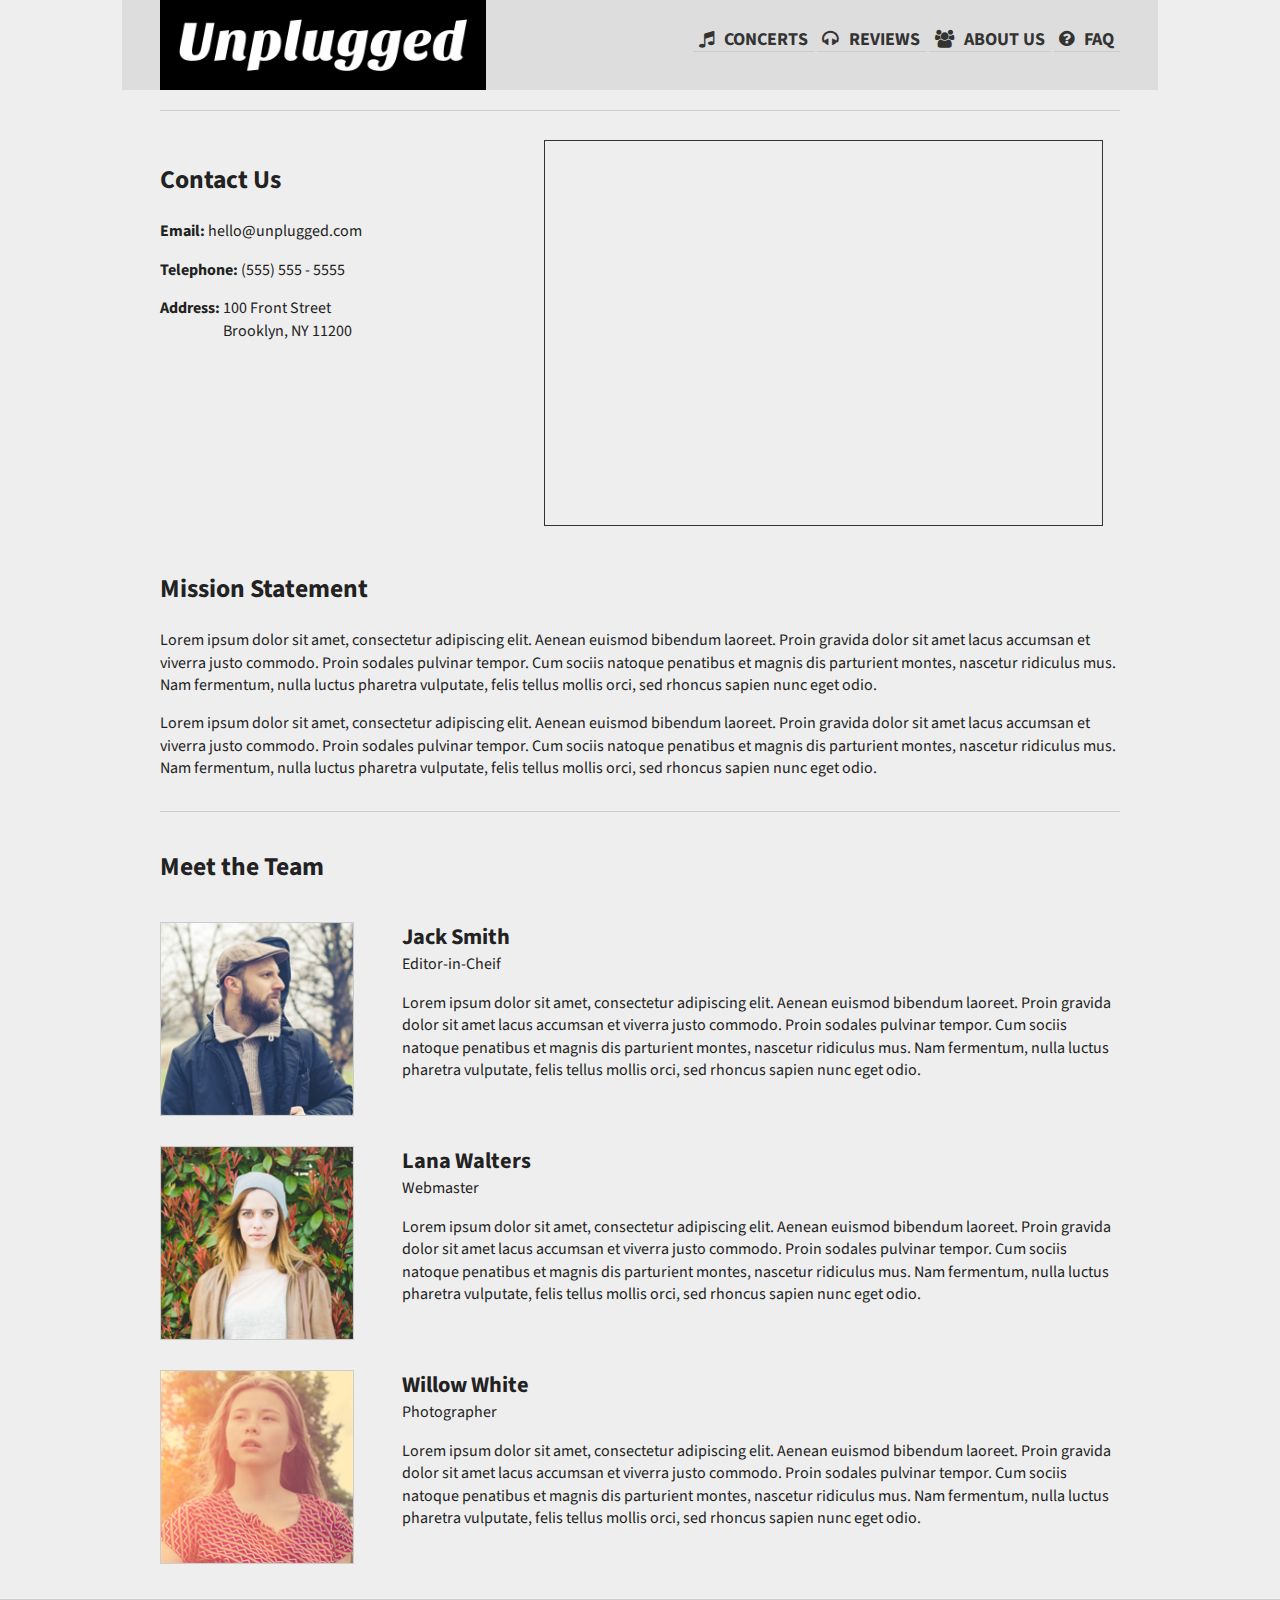
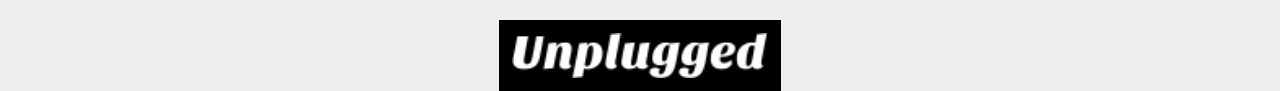
==== commit a45f8a1a: "fixed layouts of nav and concerts page" ====
--- a/about/index.html
+++ b/about/index.html
@@ -30,7 +30,7 @@
             <h1 id="logo">
                 <a href="../index.html"><img src="../img/unplugged-logo-header.png" alt="Unplugged" /></a>
             </h1>
-            <nav class="about-nav">
+            <nav>
                 <ul>
                     <li><a href="../concerts/index.html"><i class="fa fa-music"></i>Concerts</a></li>
                     <li><a href="../reviews/index.html"><i class="fa fa-headphones"></i>Reviews</a></li>
@@ -45,15 +45,15 @@
             <div class="contact-info">
                 <h1>Contact Us</h1>
                 <ul>
-                    <li class="strong">Email:</li><br>
+                    <li class="strong">Email:</li>
                     <li>hello@unplugged.com</li>
                  </ul>
                  <ul>
-                    <li class="strong">Telephone:</li><br>
+                    <li class="strong">Telephone:</li>
                     <li>(555) 555 - 5555</li>
                  </ul>
                  <ul>
-                    <li class="strong">Address:</li><br>
+                    <li class="strong">Address:</li>
                     <li>100 Front Street <br> Brooklyn, NY 11200</li>
                  </ul>
             </div>
--- a/css/main.css
+++ b/css/main.css
@@ -172,11 +172,6 @@
     background-color: #b21e49;
 }
 
-/*!!!!!!!!!!!!!!&&&&&%%%%%$$$$$######*** I DON'T SEE THIS CLASS ANYWHERE IN THE HTML FILES IN THE SOLUTION CODE **********/
-.no-border {
-    border: none;
-}
-
 /** Header =========*/
 
 .main-header {
@@ -189,6 +184,8 @@
     width: 100%;
     margin: 0 auto;
     text-align: center;
+    background: black;
+    padding: 2%;
 }
 
 #logo img {
@@ -199,6 +196,7 @@
 nav {
     width: 100%;
     background: #ddd;
+    padding: 0;
 }
 
 nav ul {
@@ -296,7 +294,8 @@
 
 .feed-item {
     clear: both;
-    border-bottom: 1px solid #ccc;
+    /*border-bottom: 1px solid #ccc;*/
+    /*border-bottom: 1px solid #red;*/
     padding-bottom: 15px;
 }
 
@@ -315,10 +314,6 @@
 
 .feed-item h2 a:hover {
     color: #23a4cc;
-}
-
-.feed-item:nth-child(7) {
-    border-bottom: none;
 }
 
 /*THESE ARE MOBILE STYLES, RIGHT?? SO WHY AREN'T THEY 45% AND 50% ON SAME LINE IN MOBILE VIEW??
@@ -356,6 +351,7 @@
 /* CONCERT PAGE ================================ */
 .concert-item {
     padding-top: 5%;
+    border-top: 1px solid #ccc;
 }
 
 .concert-item h3 {
@@ -374,11 +370,15 @@
     line-height: 1;
 }
 
-.concert-item:nth-child(7) {
-    border-bottom: 1px solid #ccc;
+.concert-item .btn {
+    margin-top: 5%;
 }
 
 .concert-item:nth-child(10) {
+    border-bottom: none;
+}
+
+.concert-item:nth-child(9) {
     border-bottom: none;
 }
 
@@ -486,6 +486,19 @@
     background-repeat: no-repeat;
 }
 
+/* FAQ Page ================================ */
+.faq-item {
+    border-bottom: 1px solid #cccccc;
+}
+
+.faq-item:nth-child(5) {
+    border-bottom: none;
+}
+
+.faq-item h3 {
+    font-weight: 400;
+}
+
 /** Footer =========*/
 
 footer {
@@ -500,10 +513,9 @@
 #footer-logo {
     width: 47.5%;
     margin: auto;
-}
-
-/*!!!! CLEARFIX !!!!!
-SEE LINES 372-392. Clearfix is only used there. No CSS for .clearfix that doesn't ALSO have a pseudoclass. So why did we add the clearfix class like 8 times in index.html???  Does it actually do anything??? Since the CSS is only for pseudoclasses???*/
+    background: black;
+    padding: 1%;
+}
 
 
 
@@ -611,13 +623,15 @@
     }
 
     #logo {
-        width: 40%;
+        width: 36%;
         float: left;
     }
 
     nav {
         width: 60%;
         float: right;
+        text-align: right;
+        margin-top: 1.4em;
     }
 
     nav ul {
@@ -627,14 +641,7 @@
     nav ul li {
         display: inline;
         padding: 0 1%;
-        border: none;
         line-height: 2;
-        position: relative;
-        top: 16px;
-    }
-
-    .about-nav {
-        padding: 0 1%;
     }
     
     /* Featured News Item (Hero Area) =========================== */
@@ -675,9 +682,17 @@
         float: left;
         border-right: 1px solid #ccc;
     }
+
+    .feed h2 {
+        font-size: 1.125em;
+    }
  
     .feed-img {
         width: 35%;
+    }
+
+    .feed-item {
+        padding-right: 20px;
     }
 
     .feed-info {
@@ -745,6 +760,72 @@
         margin-right: 10px;
     }
 
+    /* ABOUT PAGE ================================ */
+    .contact-info {
+        width: 40%;
+        float: left;
+    }
+
+    .map-container {
+        position: relative;
+        padding-bottom: 40%;
+        height: 0;
+        overflow: hidden;
+        width: 58%;
+        float: left;
+        border: 1px solid #333;
+        margin-bottom: 40px;
+        margin-top: 30px;
+    }
+
+    .map-container iframe {
+        position: absolute;
+        top: 0;
+        left: 0;
+        width: 100%;
+        height: 100%;
+    }
+
+    .mission {
+        border-top: 1px solid #ccc;
+        border-bottom: 1px solid #ccc;
+        padding: 15px 0;
+    }
+
+    .team {
+        padding-top: 15px;
+    }
+
+    .team-member {
+        padding: 15px 0;
+    }
+
+    .team-img {
+        width: 20%;
+        padding-bottom: 20%;
+        margin-right: 10%;
+    }
+
+    /* CONCERT PAGE ================================ */
+    .concert-feed {
+        width: 100%;
+        border-right: none;
+    }
+
+    .concert-item {
+        width: 45%;
+        float: left;
+        margin-right: 2%;
+    }
+
+    .concert-feed .feed-item {
+        clear: none;
+    }
+
+    .concert-copy {
+        width: 60%;
+    }
+
     /* Footer =========================== */
     footer {
         width: 100%;
@@ -772,10 +853,6 @@
     /* Header =========================== */
     #logo {
         width: 30%;
-    }
-    
-    nav {
-        width: 60%;
     }
 
     nav ul li {
@@ -800,7 +877,6 @@
 
     .top-img {
         width: 100%;
-        max-width: 620px;
         padding-bottom: 1em;
     }
 
@@ -830,7 +906,6 @@
         float: none;
         clear: both;
         padding-top: 20px;
-        border-top: 1px solid #ccc;
         border-right: none;    
     }
     
@@ -886,13 +961,34 @@
 
     /* ABOUT PAGE ================================ */
     
-    .contact-info {
-        float: left;
-        margin-right: 3%;
-    }
-
-    .map-container iframe {
-        float: left;
+    .team-member {
+        padding: 15px 0;
+    }
+
+    .team-img {
+        width: 20%;
+        padding-bottom: 20%;
+        margin-right: 5%;
+    }
+
+    .team-name {
+        margin-top: 0;
+    }
+
+    .team-description {
+        display: block;
+    }
+
+    /* CONCERT PAGE ================================ */
+    .concert-feed {
+        width: 78%;
+        float: left;
+    }
+
+    .concert-main aside {
+        display: block;
+        float: left;
+        width: 20%;
     }
     
     /* Footer =========================== */
